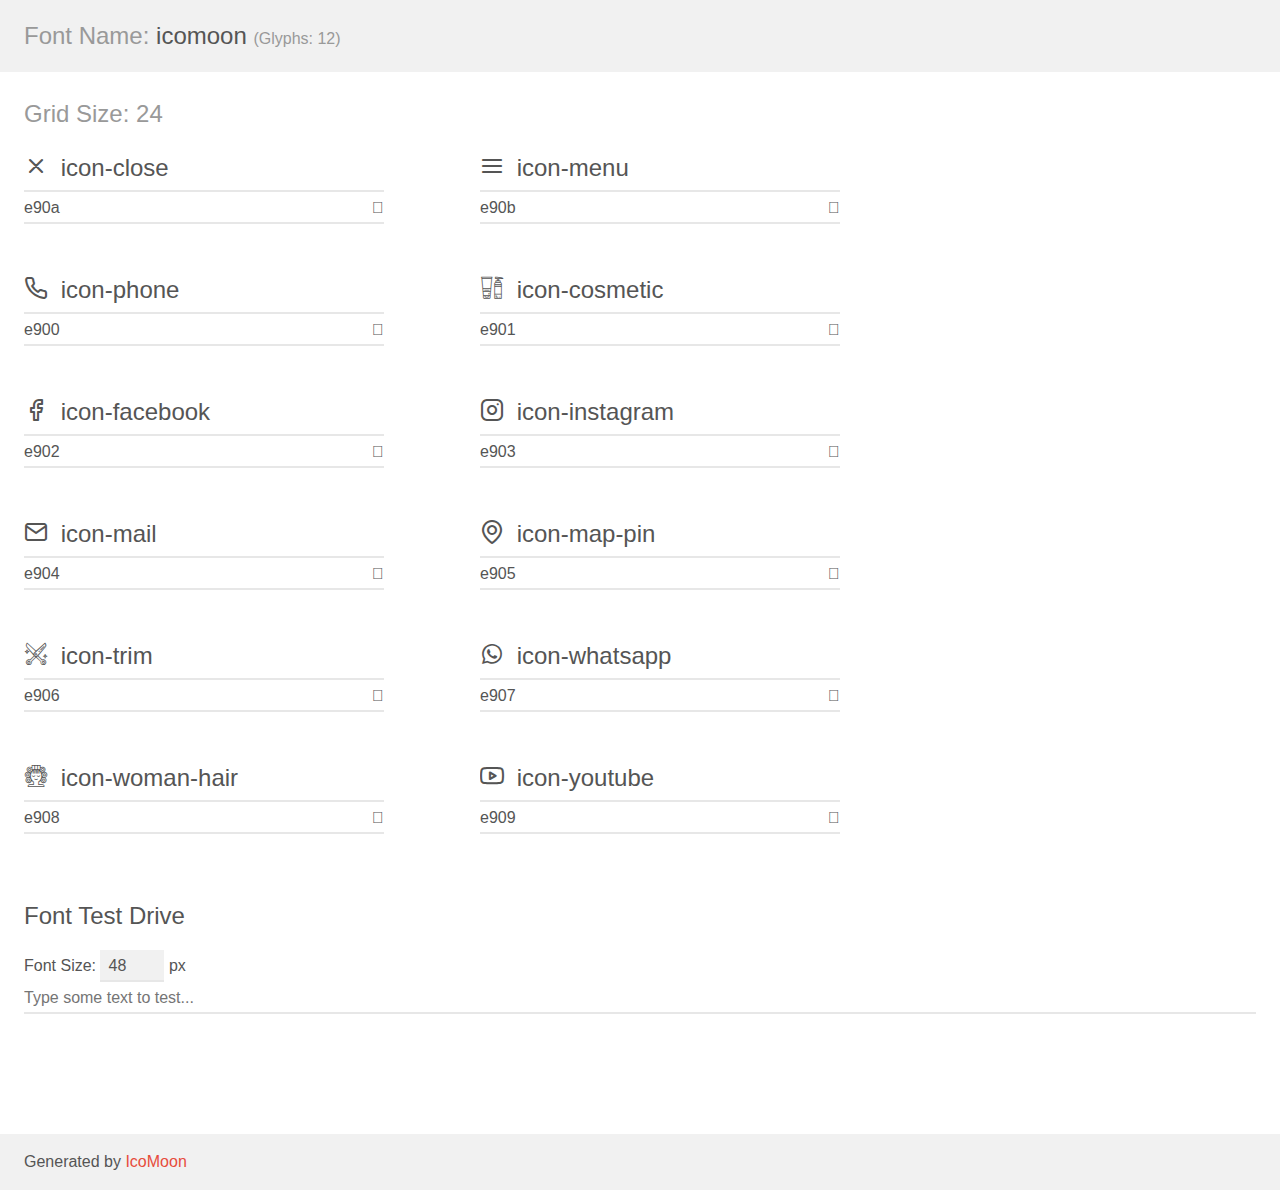
==== assets/demo.html @ d0f3a791 "Adicionando ícones" ====
<!doctype html>
<html>
<head>
    <meta charset="utf-8">
    <title>IcoMoon Demo</title>
    <meta name="description" content="An Icon Font Generated By IcoMoon.io">
    <meta name="viewport" content="width=device-width, initial-scale=1">
    <link rel="stylesheet" href="demo-files/demo.css">
    <link rel="stylesheet" href="style.css"></head>
<body>
    <div class="bgc1 clearfix">
        <h1 class="mhmm mvm"><span class="fgc1">Font Name:</span> icomoon <small class="fgc1">(Glyphs:&nbsp;12)</small></h1>
    </div>
    <div class="clearfix mhl ptl">
        <h1 class="mvm mtn fgc1">Grid Size: 24</h1>
        <div class="glyph fs1">
            <div class="clearfix bshadow0 pbs">
                <span class="icon-close"></span>
                <span class="mls"> icon-close</span>
            </div>
            <fieldset class="fs0 size1of1 clearfix hidden-false">
                <input type="text" readonly value="e90a" class="unit size1of2" />
                <input type="text" maxlength="1" readonly value="&#xe90a;" class="unitRight size1of2 talign-right" />
            </fieldset>
            <div class="fs0 bshadow0 clearfix hidden-true">
                <span class="unit pvs fgc1">liga: </span>
                <input type="text" readonly value="" class="liga unitRight" />
            </div>
        </div>
        <div class="glyph fs1">
            <div class="clearfix bshadow0 pbs">
                <span class="icon-menu"></span>
                <span class="mls"> icon-menu</span>
            </div>
            <fieldset class="fs0 size1of1 clearfix hidden-false">
                <input type="text" readonly value="e90b" class="unit size1of2" />
                <input type="text" maxlength="1" readonly value="&#xe90b;" class="unitRight size1of2 talign-right" />
            </fieldset>
            <div class="fs0 bshadow0 clearfix hidden-true">
                <span class="unit pvs fgc1">liga: </span>
                <input type="text" readonly value="" class="liga unitRight" />
            </div>
        </div>
        <div class="glyph fs1">
            <div class="clearfix bshadow0 pbs">
                <span class="icon-phone"></span>
                <span class="mls"> icon-phone</span>
            </div>
            <fieldset class="fs0 size1of1 clearfix hidden-false">
                <input type="text" readonly value="e900" class="unit size1of2" />
                <input type="text" maxlength="1" readonly value="&#xe900;" class="unitRight size1of2 talign-right" />
            </fieldset>
            <div class="fs0 bshadow0 clearfix hidden-true">
                <span class="unit pvs fgc1">liga: </span>
                <input type="text" readonly value="" class="liga unitRight" />
            </div>
        </div>
        <div class="glyph fs1">
            <div class="clearfix bshadow0 pbs">
                <span class="icon-cosmetic"></span>
                <span class="mls"> icon-cosmetic</span>
            </div>
            <fieldset class="fs0 size1of1 clearfix hidden-false">
                <input type="text" readonly value="e901" class="unit size1of2" />
                <input type="text" maxlength="1" readonly value="&#xe901;" class="unitRight size1of2 talign-right" />
            </fieldset>
            <div class="fs0 bshadow0 clearfix hidden-true">
                <span class="unit pvs fgc1">liga: </span>
                <input type="text" readonly value="" class="liga unitRight" />
            </div>
        </div>
        <div class="glyph fs1">
            <div class="clearfix bshadow0 pbs">
                <span class="icon-facebook"></span>
                <span class="mls"> icon-facebook</span>
            </div>
            <fieldset class="fs0 size1of1 clearfix hidden-false">
                <input type="text" readonly value="e902" class="unit size1of2" />
                <input type="text" maxlength="1" readonly value="&#xe902;" class="unitRight size1of2 talign-right" />
            </fieldset>
            <div class="fs0 bshadow0 clearfix hidden-true">
                <span class="unit pvs fgc1">liga: </span>
                <input type="text" readonly value="" class="liga unitRight" />
            </div>
        </div>
        <div class="glyph fs1">
            <div class="clearfix bshadow0 pbs">
                <span class="icon-instagram"></span>
                <span class="mls"> icon-instagram</span>
            </div>
            <fieldset class="fs0 size1of1 clearfix hidden-false">
                <input type="text" readonly value="e903" class="unit size1of2" />
                <input type="text" maxlength="1" readonly value="&#xe903;" class="unitRight size1of2 talign-right" />
            </fieldset>
            <div class="fs0 bshadow0 clearfix hidden-true">
                <span class="unit pvs fgc1">liga: </span>
                <input type="text" readonly value="" class="liga unitRight" />
            </div>
        </div>
        <div class="glyph fs1">
            <div class="clearfix bshadow0 pbs">
                <span class="icon-mail"></span>
                <span class="mls"> icon-mail</span>
            </div>
            <fieldset class="fs0 size1of1 clearfix hidden-false">
                <input type="text" readonly value="e904" class="unit size1of2" />
                <input type="text" maxlength="1" readonly value="&#xe904;" class="unitRight size1of2 talign-right" />
            </fieldset>
            <div class="fs0 bshadow0 clearfix hidden-true">
                <span class="unit pvs fgc1">liga: </span>
                <input type="text" readonly value="" class="liga unitRight" />
            </div>
        </div>
        <div class="glyph fs1">
            <div class="clearfix bshadow0 pbs">
                <span class="icon-map-pin"></span>
                <span class="mls"> icon-map-pin</span>
            </div>
            <fieldset class="fs0 size1of1 clearfix hidden-false">
                <input type="text" readonly value="e905" class="unit size1of2" />
                <input type="text" maxlength="1" readonly value="&#xe905;" class="unitRight size1of2 talign-right" />
            </fieldset>
            <div class="fs0 bshadow0 clearfix hidden-true">
                <span class="unit pvs fgc1">liga: </span>
                <input type="text" readonly value="" class="liga unitRight" />
            </div>
        </div>
        <div class="glyph fs1">
            <div class="clearfix bshadow0 pbs">
                <span class="icon-trim"></span>
                <span class="mls"> icon-trim</span>
            </div>
            <fieldset class="fs0 size1of1 clearfix hidden-false">
                <input type="text" readonly value="e906" class="unit size1of2" />
                <input type="text" maxlength="1" readonly value="&#xe906;" class="unitRight size1of2 talign-right" />
            </fieldset>
            <div class="fs0 bshadow0 clearfix hidden-true">
                <span class="unit pvs fgc1">liga: </span>
                <input type="text" readonly value="" class="liga unitRight" />
            </div>
        </div>
        <div class="glyph fs1">
            <div class="clearfix bshadow0 pbs">
                <span class="icon-whatsapp"></span>
                <span class="mls"> icon-whatsapp</span>
            </div>
            <fieldset class="fs0 size1of1 clearfix hidden-false">
                <input type="text" readonly value="e907" class="unit size1of2" />
                <input type="text" maxlength="1" readonly value="&#xe907;" class="unitRight size1of2 talign-right" />
            </fieldset>
            <div class="fs0 bshadow0 clearfix hidden-true">
                <span class="unit pvs fgc1">liga: </span>
                <input type="text" readonly value="" class="liga unitRight" />
            </div>
        </div>
        <div class="glyph fs1">
            <div class="clearfix bshadow0 pbs">
                <span class="icon-woman-hair"></span>
                <span class="mls"> icon-woman-hair</span>
            </div>
            <fieldset class="fs0 size1of1 clearfix hidden-false">
                <input type="text" readonly value="e908" class="unit size1of2" />
                <input type="text" maxlength="1" readonly value="&#xe908;" class="unitRight size1of2 talign-right" />
            </fieldset>
            <div class="fs0 bshadow0 clearfix hidden-true">
                <span class="unit pvs fgc1">liga: </span>
                <input type="text" readonly value="" class="liga unitRight" />
            </div>
        </div>
        <div class="glyph fs1">
            <div class="clearfix bshadow0 pbs">
                <span class="icon-youtube"></span>
                <span class="mls"> icon-youtube</span>
            </div>
            <fieldset class="fs0 size1of1 clearfix hidden-false">
                <input type="text" readonly value="e909" class="unit size1of2" />
                <input type="text" maxlength="1" readonly value="&#xe909;" class="unitRight size1of2 talign-right" />
            </fieldset>
            <div class="fs0 bshadow0 clearfix hidden-true">
                <span class="unit pvs fgc1">liga: </span>
                <input type="text" readonly value="" class="liga unitRight" />
            </div>
        </div>
    </div>

    <!--[if gt IE 8]><!-->
    <div class="mhl clearfix mbl">
        <h1>Font Test Drive</h1>
        <label>
            Font Size: <input id="fontSize" type="number" class="textbox0 mbm"
            min="8" value="48" />
            px
        </label>
        <input id="testText" type="text" class="phl size1of1 mvl"
        placeholder="Type some text to test..." value=""/>
        <div id="testDrive" class="icon-" style="font-family: icomoon">&nbsp;
        </div>
    </div>
    <!--<![endif]-->
    <div class="bgc1 clearfix">
        <p class="mhl">Generated by <a href="https://icomoon.io/app">IcoMoon</a></p>
    </div>

    <script src="demo-files/demo.js"></script>
</body>
</html>
---- assets/demo-files/demo.css ----
body {
  padding: 0;
  margin: 0;
  font-family: sans-serif;
  font-size: 1em;
  line-height: 1.5;
  color: #555;
  background: #fff;
}
h1 {
  font-size: 1.5em;
  font-weight: normal;
}
small {
  font-size: .66666667em;
}
a {
  color: #e74c3c;
  text-decoration: none;
}
a:hover, a:focus {
  box-shadow: 0 1px #e74c3c;
}
.bshadow0, input {
  box-shadow: inset 0 -2px #e7e7e7;
}
input:hover {
  box-shadow: inset 0 -2px #ccc;
}
input, fieldset {
  font-family: sans-serif;
  font-size: 1em;
  margin: 0;
  padding: 0;
  border: 0;
}
input {
  color: inherit;
  line-height: 1.5;
  height: 1.5em;
  padding: .25em 0;
}
input:focus {
  outline: none;
  box-shadow: inset 0 -2px #449fdb;
}
.glyph {
  font-size: 16px;
  width: 15em;
  padding-bottom: 1em;
  margin-right: 4em;
  margin-bottom: 1em;
  float: left;
  overflow: hidden;
}
.liga {
  width: 80%;
  width: calc(100% - 2.5em);
}
.talign-right {
  text-align: right;
}
.talign-center {
  text-align: center;
}
.bgc1 {
  background: #f1f1f1;
}
.fgc1 {
  color: #999;
}
.fgc0 {
  color: #000;
}
p {
  margin-top: 1em;
  margin-bottom: 1em;
}
.mvm {
  margin-top: .75em;
  margin-bottom: .75em;
}
.mtn {
  margin-top: 0;
}
.mtl, .mal {
  margin-top: 1.5em;
}
.mbl, .mal {
  margin-bottom: 1.5em;
}
.mal, .mhl {
  margin-left: 1.5em;
  margin-right: 1.5em;
}
.mhmm {
  margin-left: 1em;
  margin-right: 1em;
}
.mls {
  margin-left: .25em;
}
.ptl {
  padding-top: 1.5em;
}
.pbs, .pvs {
  padding-bottom: .25em;
}
.pvs, .pts {
  padding-top: .25em;
}
.unit {
  float: left;
}
.unitRight {
  float: right;
}
.size1of2 {
  width: 50%;
}
.size1of1 {
  width: 100%;
}
.clearfix:before, .clearfix:after {
  content: " ";
  display: table;
}
.clearfix:after {
  clear: both;
}
.hidden-true {
  display: none;
}
.textbox0 {
  width: 3em;
  background: #f1f1f1;
  padding: .25em .5em;
  line-height: 1.5;
  height: 1.5em;
}
#testDrive {
  display: block;
  padding-top: 24px;
  line-height: 1.5;
}
.fs0 {
  font-size: 16px;
}
.fs1 {
  font-size: 24px;
}
---- assets/style.css ----
@font-face {
  font-family: 'icomoon';
  src:  url('fonts/icomoon.eot?yhpa4');
  src:  url('fonts/icomoon.eot?yhpa4#iefix') format('embedded-opentype'),
    url('fonts/icomoon.ttf?yhpa4') format('truetype'),
    url('fonts/icomoon.woff?yhpa4') format('woff'),
    url('fonts/icomoon.svg?yhpa4#icomoon') format('svg');
  font-weight: normal;
  font-style: normal;
  font-display: block;
}

[class^="icon-"], [class*=" icon-"] {
  /* use !important to prevent issues with browser extensions that change fonts */
  font-family: 'icomoon' !important;
  speak: never;
  font-style: normal;
  font-weight: normal;
  font-variant: normal;
  text-transform: none;
  line-height: 1;

  /* Better Font Rendering =========== */
  -webkit-font-smoothing: antialiased;
  -moz-osx-font-smoothing: grayscale;
}

.icon-close:before {
  content: "\e90a";
}
.icon-menu:before {
  content: "\e90b";
}
.icon-phone:before {
  content: "\e900";
}
.icon-cosmetic:before {
  content: "\e901";
}
.icon-facebook:before {
  content: "\e902";
}
.icon-instagram:before {
  content: "\e903";
}
.icon-mail:before {
  content: "\e904";
}
.icon-map-pin:before {
  content: "\e905";
}
.icon-trim:before {
  content: "\e906";
}
.icon-whatsapp:before {
  content: "\e907";
}
.icon-woman-hair:before {
  content: "\e908";
}
.icon-youtube:before {
  content: "\e909";
}
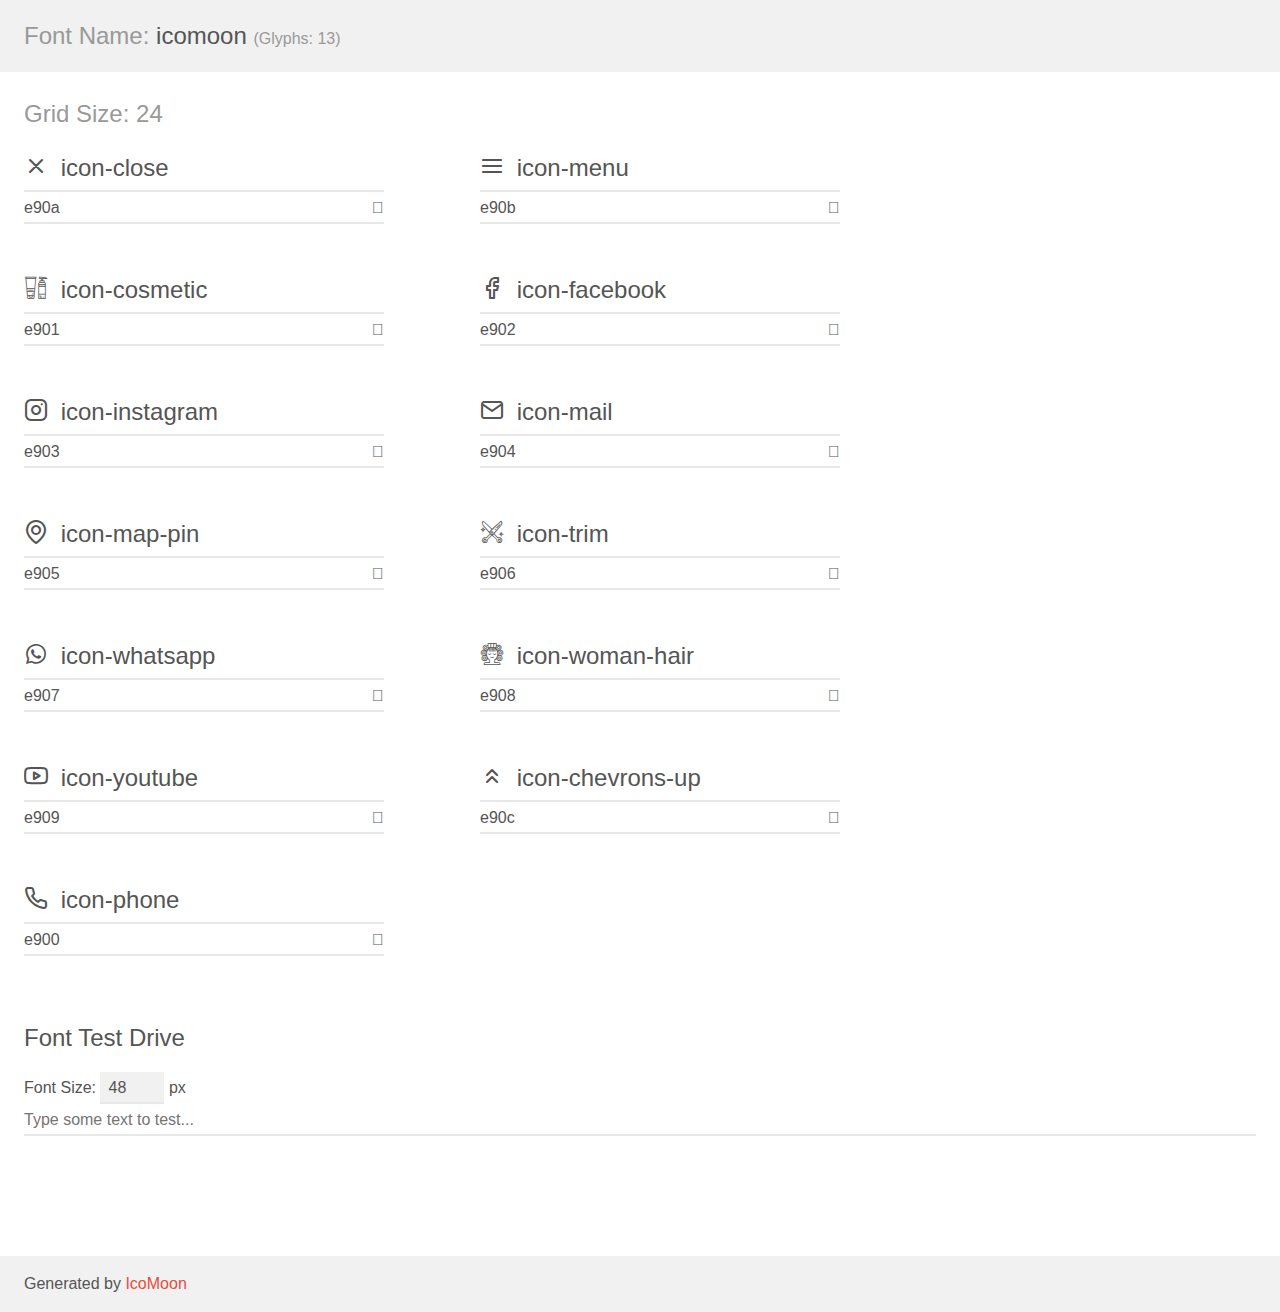
==== commit 31368cef: "Back To Top" ====
--- a/assets/demo.html
+++ b/assets/demo.html
@@ -9,7 +9,7 @@
     <link rel="stylesheet" href="style.css"></head>
 <body>
     <div class="bgc1 clearfix">
-        <h1 class="mhmm mvm"><span class="fgc1">Font Name:</span> icomoon <small class="fgc1">(Glyphs:&nbsp;12)</small></h1>
+        <h1 class="mhmm mvm"><span class="fgc1">Font Name:</span> icomoon <small class="fgc1">(Glyphs:&nbsp;13)</small></h1>
     </div>
     <div class="clearfix mhl ptl">
         <h1 class="mvm mtn fgc1">Grid Size: 24</h1>
@@ -43,138 +43,152 @@
         </div>
         <div class="glyph fs1">
             <div class="clearfix bshadow0 pbs">
+                <span class="icon-cosmetic"></span>
+                <span class="mls"> icon-cosmetic</span>
+            </div>
+            <fieldset class="fs0 size1of1 clearfix hidden-false">
+                <input type="text" readonly value="e901" class="unit size1of2" />
+                <input type="text" maxlength="1" readonly value="&#xe901;" class="unitRight size1of2 talign-right" />
+            </fieldset>
+            <div class="fs0 bshadow0 clearfix hidden-true">
+                <span class="unit pvs fgc1">liga: </span>
+                <input type="text" readonly value="" class="liga unitRight" />
+            </div>
+        </div>
+        <div class="glyph fs1">
+            <div class="clearfix bshadow0 pbs">
+                <span class="icon-facebook"></span>
+                <span class="mls"> icon-facebook</span>
+            </div>
+            <fieldset class="fs0 size1of1 clearfix hidden-false">
+                <input type="text" readonly value="e902" class="unit size1of2" />
+                <input type="text" maxlength="1" readonly value="&#xe902;" class="unitRight size1of2 talign-right" />
+            </fieldset>
+            <div class="fs0 bshadow0 clearfix hidden-true">
+                <span class="unit pvs fgc1">liga: </span>
+                <input type="text" readonly value="" class="liga unitRight" />
+            </div>
+        </div>
+        <div class="glyph fs1">
+            <div class="clearfix bshadow0 pbs">
+                <span class="icon-instagram"></span>
+                <span class="mls"> icon-instagram</span>
+            </div>
+            <fieldset class="fs0 size1of1 clearfix hidden-false">
+                <input type="text" readonly value="e903" class="unit size1of2" />
+                <input type="text" maxlength="1" readonly value="&#xe903;" class="unitRight size1of2 talign-right" />
+            </fieldset>
+            <div class="fs0 bshadow0 clearfix hidden-true">
+                <span class="unit pvs fgc1">liga: </span>
+                <input type="text" readonly value="" class="liga unitRight" />
+            </div>
+        </div>
+        <div class="glyph fs1">
+            <div class="clearfix bshadow0 pbs">
+                <span class="icon-mail"></span>
+                <span class="mls"> icon-mail</span>
+            </div>
+            <fieldset class="fs0 size1of1 clearfix hidden-false">
+                <input type="text" readonly value="e904" class="unit size1of2" />
+                <input type="text" maxlength="1" readonly value="&#xe904;" class="unitRight size1of2 talign-right" />
+            </fieldset>
+            <div class="fs0 bshadow0 clearfix hidden-true">
+                <span class="unit pvs fgc1">liga: </span>
+                <input type="text" readonly value="" class="liga unitRight" />
+            </div>
+        </div>
+        <div class="glyph fs1">
+            <div class="clearfix bshadow0 pbs">
+                <span class="icon-map-pin"></span>
+                <span class="mls"> icon-map-pin</span>
+            </div>
+            <fieldset class="fs0 size1of1 clearfix hidden-false">
+                <input type="text" readonly value="e905" class="unit size1of2" />
+                <input type="text" maxlength="1" readonly value="&#xe905;" class="unitRight size1of2 talign-right" />
+            </fieldset>
+            <div class="fs0 bshadow0 clearfix hidden-true">
+                <span class="unit pvs fgc1">liga: </span>
+                <input type="text" readonly value="" class="liga unitRight" />
+            </div>
+        </div>
+        <div class="glyph fs1">
+            <div class="clearfix bshadow0 pbs">
+                <span class="icon-trim"></span>
+                <span class="mls"> icon-trim</span>
+            </div>
+            <fieldset class="fs0 size1of1 clearfix hidden-false">
+                <input type="text" readonly value="e906" class="unit size1of2" />
+                <input type="text" maxlength="1" readonly value="&#xe906;" class="unitRight size1of2 talign-right" />
+            </fieldset>
+            <div class="fs0 bshadow0 clearfix hidden-true">
+                <span class="unit pvs fgc1">liga: </span>
+                <input type="text" readonly value="" class="liga unitRight" />
+            </div>
+        </div>
+        <div class="glyph fs1">
+            <div class="clearfix bshadow0 pbs">
+                <span class="icon-whatsapp"></span>
+                <span class="mls"> icon-whatsapp</span>
+            </div>
+            <fieldset class="fs0 size1of1 clearfix hidden-false">
+                <input type="text" readonly value="e907" class="unit size1of2" />
+                <input type="text" maxlength="1" readonly value="&#xe907;" class="unitRight size1of2 talign-right" />
+            </fieldset>
+            <div class="fs0 bshadow0 clearfix hidden-true">
+                <span class="unit pvs fgc1">liga: </span>
+                <input type="text" readonly value="" class="liga unitRight" />
+            </div>
+        </div>
+        <div class="glyph fs1">
+            <div class="clearfix bshadow0 pbs">
+                <span class="icon-woman-hair"></span>
+                <span class="mls"> icon-woman-hair</span>
+            </div>
+            <fieldset class="fs0 size1of1 clearfix hidden-false">
+                <input type="text" readonly value="e908" class="unit size1of2" />
+                <input type="text" maxlength="1" readonly value="&#xe908;" class="unitRight size1of2 talign-right" />
+            </fieldset>
+            <div class="fs0 bshadow0 clearfix hidden-true">
+                <span class="unit pvs fgc1">liga: </span>
+                <input type="text" readonly value="" class="liga unitRight" />
+            </div>
+        </div>
+        <div class="glyph fs1">
+            <div class="clearfix bshadow0 pbs">
+                <span class="icon-youtube"></span>
+                <span class="mls"> icon-youtube</span>
+            </div>
+            <fieldset class="fs0 size1of1 clearfix hidden-false">
+                <input type="text" readonly value="e909" class="unit size1of2" />
+                <input type="text" maxlength="1" readonly value="&#xe909;" class="unitRight size1of2 talign-right" />
+            </fieldset>
+            <div class="fs0 bshadow0 clearfix hidden-true">
+                <span class="unit pvs fgc1">liga: </span>
+                <input type="text" readonly value="" class="liga unitRight" />
+            </div>
+        </div>
+        <div class="glyph fs1">
+            <div class="clearfix bshadow0 pbs">
+                <span class="icon-chevrons-up"></span>
+                <span class="mls"> icon-chevrons-up</span>
+            </div>
+            <fieldset class="fs0 size1of1 clearfix hidden-false">
+                <input type="text" readonly value="e90c" class="unit size1of2" />
+                <input type="text" maxlength="1" readonly value="&#xe90c;" class="unitRight size1of2 talign-right" />
+            </fieldset>
+            <div class="fs0 bshadow0 clearfix hidden-true">
+                <span class="unit pvs fgc1">liga: </span>
+                <input type="text" readonly value="" class="liga unitRight" />
+            </div>
+        </div>
+        <div class="glyph fs1">
+            <div class="clearfix bshadow0 pbs">
                 <span class="icon-phone"></span>
                 <span class="mls"> icon-phone</span>
             </div>
             <fieldset class="fs0 size1of1 clearfix hidden-false">
                 <input type="text" readonly value="e900" class="unit size1of2" />
                 <input type="text" maxlength="1" readonly value="&#xe900;" class="unitRight size1of2 talign-right" />
-            </fieldset>
-            <div class="fs0 bshadow0 clearfix hidden-true">
-                <span class="unit pvs fgc1">liga: </span>
-                <input type="text" readonly value="" class="liga unitRight" />
-            </div>
-        </div>
-        <div class="glyph fs1">
-            <div class="clearfix bshadow0 pbs">
-                <span class="icon-cosmetic"></span>
-                <span class="mls"> icon-cosmetic</span>
-            </div>
-            <fieldset class="fs0 size1of1 clearfix hidden-false">
-                <input type="text" readonly value="e901" class="unit size1of2" />
-                <input type="text" maxlength="1" readonly value="&#xe901;" class="unitRight size1of2 talign-right" />
-            </fieldset>
-            <div class="fs0 bshadow0 clearfix hidden-true">
-                <span class="unit pvs fgc1">liga: </span>
-                <input type="text" readonly value="" class="liga unitRight" />
-            </div>
-        </div>
-        <div class="glyph fs1">
-            <div class="clearfix bshadow0 pbs">
-                <span class="icon-facebook"></span>
-                <span class="mls"> icon-facebook</span>
-            </div>
-            <fieldset class="fs0 size1of1 clearfix hidden-false">
-                <input type="text" readonly value="e902" class="unit size1of2" />
-                <input type="text" maxlength="1" readonly value="&#xe902;" class="unitRight size1of2 talign-right" />
-            </fieldset>
-            <div class="fs0 bshadow0 clearfix hidden-true">
-                <span class="unit pvs fgc1">liga: </span>
-                <input type="text" readonly value="" class="liga unitRight" />
-            </div>
-        </div>
-        <div class="glyph fs1">
-            <div class="clearfix bshadow0 pbs">
-                <span class="icon-instagram"></span>
-                <span class="mls"> icon-instagram</span>
-            </div>
-            <fieldset class="fs0 size1of1 clearfix hidden-false">
-                <input type="text" readonly value="e903" class="unit size1of2" />
-                <input type="text" maxlength="1" readonly value="&#xe903;" class="unitRight size1of2 talign-right" />
-            </fieldset>
-            <div class="fs0 bshadow0 clearfix hidden-true">
-                <span class="unit pvs fgc1">liga: </span>
-                <input type="text" readonly value="" class="liga unitRight" />
-            </div>
-        </div>
-        <div class="glyph fs1">
-            <div class="clearfix bshadow0 pbs">
-                <span class="icon-mail"></span>
-                <span class="mls"> icon-mail</span>
-            </div>
-            <fieldset class="fs0 size1of1 clearfix hidden-false">
-                <input type="text" readonly value="e904" class="unit size1of2" />
-                <input type="text" maxlength="1" readonly value="&#xe904;" class="unitRight size1of2 talign-right" />
-            </fieldset>
-            <div class="fs0 bshadow0 clearfix hidden-true">
-                <span class="unit pvs fgc1">liga: </span>
-                <input type="text" readonly value="" class="liga unitRight" />
-            </div>
-        </div>
-        <div class="glyph fs1">
-            <div class="clearfix bshadow0 pbs">
-                <span class="icon-map-pin"></span>
-                <span class="mls"> icon-map-pin</span>
-            </div>
-            <fieldset class="fs0 size1of1 clearfix hidden-false">
-                <input type="text" readonly value="e905" class="unit size1of2" />
-                <input type="text" maxlength="1" readonly value="&#xe905;" class="unitRight size1of2 talign-right" />
-            </fieldset>
-            <div class="fs0 bshadow0 clearfix hidden-true">
-                <span class="unit pvs fgc1">liga: </span>
-                <input type="text" readonly value="" class="liga unitRight" />
-            </div>
-        </div>
-        <div class="glyph fs1">
-            <div class="clearfix bshadow0 pbs">
-                <span class="icon-trim"></span>
-                <span class="mls"> icon-trim</span>
-            </div>
-            <fieldset class="fs0 size1of1 clearfix hidden-false">
-                <input type="text" readonly value="e906" class="unit size1of2" />
-                <input type="text" maxlength="1" readonly value="&#xe906;" class="unitRight size1of2 talign-right" />
-            </fieldset>
-            <div class="fs0 bshadow0 clearfix hidden-true">
-                <span class="unit pvs fgc1">liga: </span>
-                <input type="text" readonly value="" class="liga unitRight" />
-            </div>
-        </div>
-        <div class="glyph fs1">
-            <div class="clearfix bshadow0 pbs">
-                <span class="icon-whatsapp"></span>
-                <span class="mls"> icon-whatsapp</span>
-            </div>
-            <fieldset class="fs0 size1of1 clearfix hidden-false">
-                <input type="text" readonly value="e907" class="unit size1of2" />
-                <input type="text" maxlength="1" readonly value="&#xe907;" class="unitRight size1of2 talign-right" />
-            </fieldset>
-            <div class="fs0 bshadow0 clearfix hidden-true">
-                <span class="unit pvs fgc1">liga: </span>
-                <input type="text" readonly value="" class="liga unitRight" />
-            </div>
-        </div>
-        <div class="glyph fs1">
-            <div class="clearfix bshadow0 pbs">
-                <span class="icon-woman-hair"></span>
-                <span class="mls"> icon-woman-hair</span>
-            </div>
-            <fieldset class="fs0 size1of1 clearfix hidden-false">
-                <input type="text" readonly value="e908" class="unit size1of2" />
-                <input type="text" maxlength="1" readonly value="&#xe908;" class="unitRight size1of2 talign-right" />
-            </fieldset>
-            <div class="fs0 bshadow0 clearfix hidden-true">
-                <span class="unit pvs fgc1">liga: </span>
-                <input type="text" readonly value="" class="liga unitRight" />
-            </div>
-        </div>
-        <div class="glyph fs1">
-            <div class="clearfix bshadow0 pbs">
-                <span class="icon-youtube"></span>
-                <span class="mls"> icon-youtube</span>
-            </div>
-            <fieldset class="fs0 size1of1 clearfix hidden-false">
-                <input type="text" readonly value="e909" class="unit size1of2" />
-                <input type="text" maxlength="1" readonly value="&#xe909;" class="unitRight size1of2 talign-right" />
             </fieldset>
             <div class="fs0 bshadow0 clearfix hidden-true">
                 <span class="unit pvs fgc1">liga: </span>
--- a/assets/style.css
+++ b/assets/style.css
@@ -1,10 +1,10 @@
 @font-face {
   font-family: 'icomoon';
-  src:  url('fonts/icomoon.eot?yhpa4');
-  src:  url('fonts/icomoon.eot?yhpa4#iefix') format('embedded-opentype'),
-    url('fonts/icomoon.ttf?yhpa4') format('truetype'),
-    url('fonts/icomoon.woff?yhpa4') format('woff'),
-    url('fonts/icomoon.svg?yhpa4#icomoon') format('svg');
+  src:  url('fonts/icomoon.eot?r1e490');
+  src:  url('fonts/icomoon.eot?r1e490#iefix') format('embedded-opentype'),
+    url('fonts/icomoon.ttf?r1e490') format('truetype'),
+    url('fonts/icomoon.woff?r1e490') format('woff'),
+    url('fonts/icomoon.svg?r1e490#icomoon') format('svg');
   font-weight: normal;
   font-style: normal;
   font-display: block;
@@ -30,9 +30,6 @@
 }
 .icon-menu:before {
   content: "\e90b";
-}
-.icon-phone:before {
-  content: "\e900";
 }
 .icon-cosmetic:before {
   content: "\e901";
@@ -61,3 +58,9 @@
 .icon-youtube:before {
   content: "\e909";
 }
+.icon-chevrons-up:before {
+  content: "\e90c";
+}
+.icon-phone:before {
+  content: "\e900";
+}
